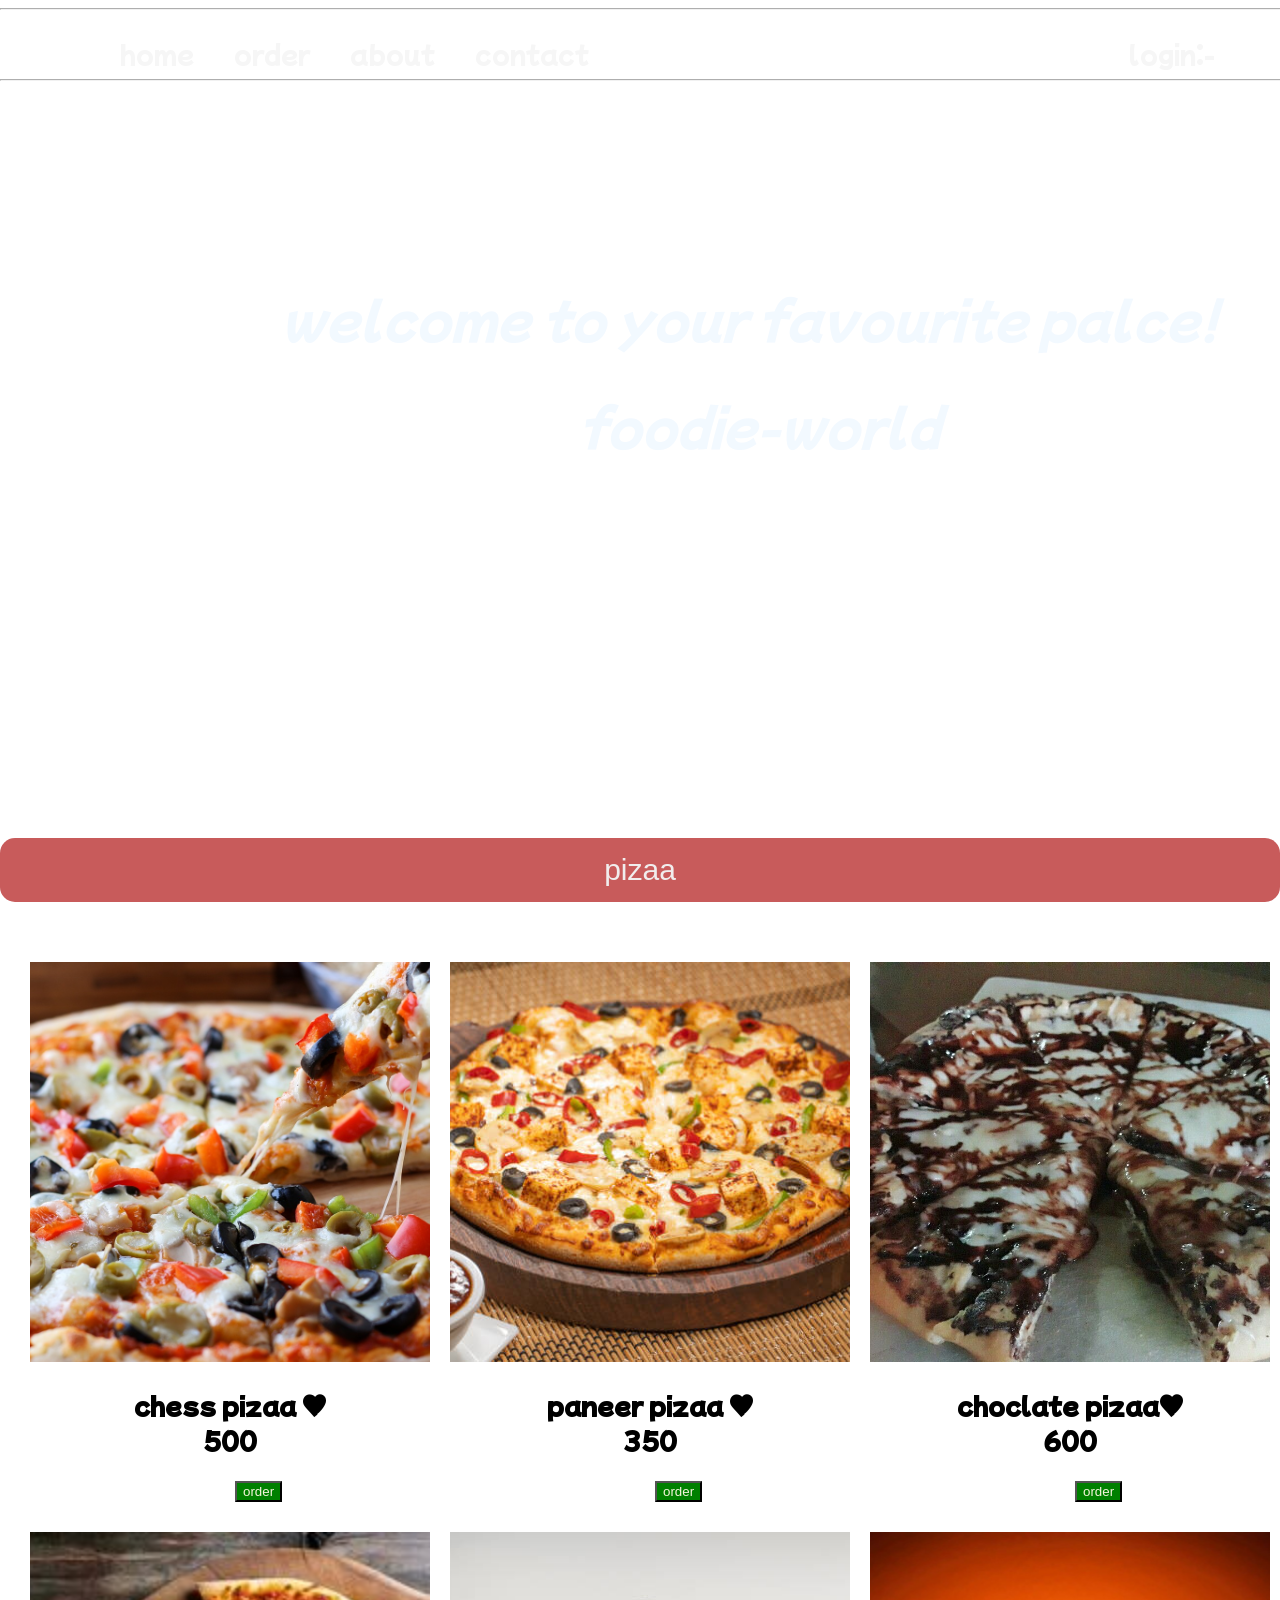
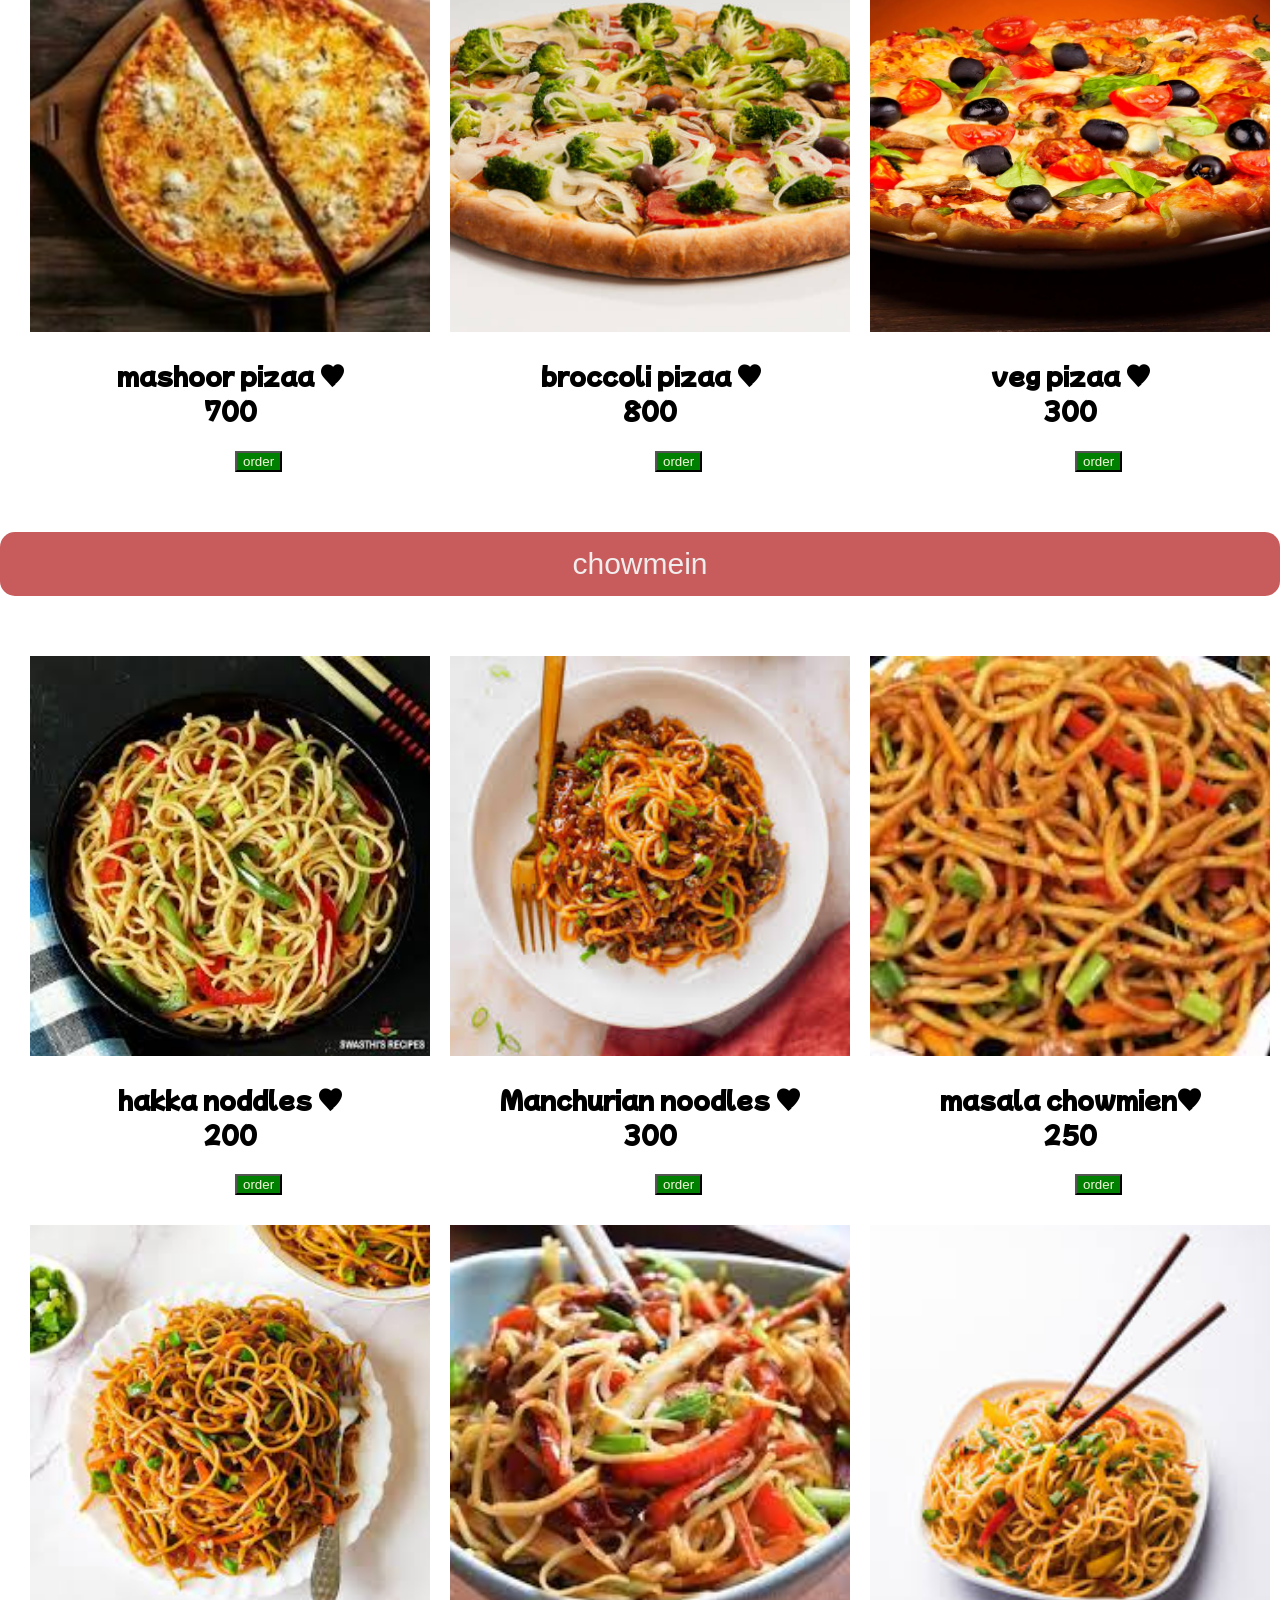
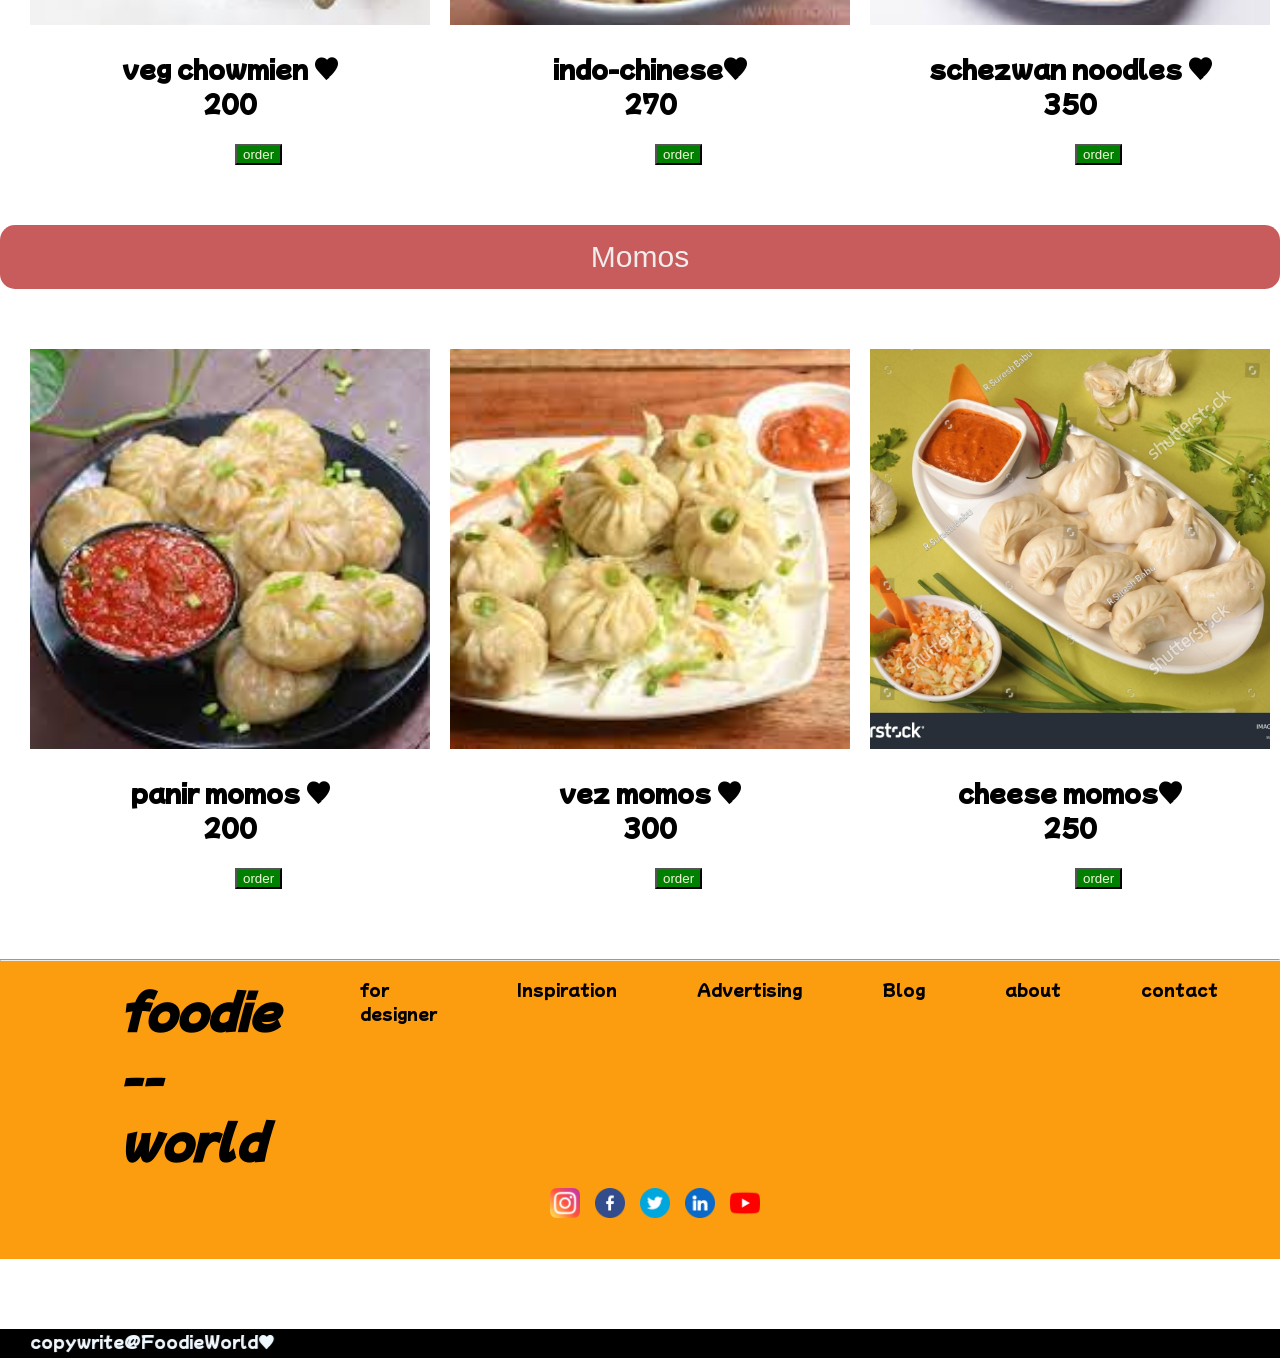
==== foodie.html @ 538b3e46 "friest commit" ====
<!DOCTYPE html>
<html lang="en">
<head>
    <meta charset="UTF-8">
    <meta http-equiv="X-UA-Compatible" content="IE=edge">
    <meta name="viewport" content="width=device-width, initial-scale=1.0">
    <title> foodie placce</title>
    <!-- google font -->
    <link rel="preconnect" href="https://fonts.googleapis.com">
<link rel="preconnect" href="https://fonts.gstatic.com" crossorigin>
<link href="https://fonts.googleapis.com/css2?family=Mochiy+Pop+One&display=swap" rel="stylesheet">
    <link rel="stylesheet" href="home.css">
</head>
<body>

    <div id="bg">
        <div>
<hr>
        </div>
            <nav  style="margin-top: 25px; ">
                <li ><a href="#home">home</a></li>
                <li><a href="order.html">order </a></li>
                <li><a href="about.html">about</a></li>
                <li><a href="contact01.html">contact</a></li>
                <li style="margin-left: 500px;"><a href="loginpage.html">login:-</a></li>
            </nav>
        <hr>

        <div class="nav" >
            welcome to your favourite palce!
               <p> foodie-world</p> 


        </div>

    </div>
   
    <a name="Home"></a>
<p  class="food">
    pizaa
</p>
    <section class="add">
        
    <div class="item">
        <img src="image/pizza-5405848_1280.jpg" alt="">
        <h2> chess pizaa <b>&hearts;</b> <br>500</h2>
        <button><a href="order.html" class="order"> order</a></button>
    </div>
    <div class="item">
        <img src="image/panir pizza.jpg" alt="">
        <h2>paneer pizaa <b>&hearts;</b> <br>350</h2>
        <button><a href="order.html" class="order"> order</a></button>
    </div>
        <div class="item">
        <img src="image/choclate pizza.jpg" alt="">
        <h2>choclate pizaa<b>&hearts;</b> <br>600</h2>
        <button><a href="order.html" class="order"> order</a></button>
    </div>
        <div class="item">
        <img src="image/mashoor pizza.jpg" alt="">
        <h2>mashoor pizaa <b>&hearts;</b> <br>700</h2>
        <button><a href="order.html" class="order"> order</a></button>
    </div>
        <div class="item">
        <img src="image/broccoli pizza.jpg" alt="">
        <h2>broccoli pizaa <b>&hearts;</b> <br> 800 </h2>
        <button><a href="order.html" class="order"> order</a></button>
    </div>
    <div class="item">
        <img src="image/veg pizza.jpg" alt="">
        <h2>veg pizaa <b>&hearts;</b> <br> 300</h2>
        <button><a href="order.html" class="order"> order</a></button>
    </div>
    
    
   
</section>
<p class="food">
    chowmein
</p>
    <section class="add">
        
    <div class="item">
        <img src="image/hakka noddles01.jpeg" alt="">
        <h2>hakka noddles <b>&hearts;</b> <br> 200</h2>
        <button><a href="order.html" class="order"> order</a></button>
    </div>
    <div class="item">
        <img src="image/manchurian noodles.jpeg" alt="">
        <h2>Manchurian noodles <b>&hearts;</b> <br> 300 </h2>
        <button><a href="order.html" class="order"> order</a></button>
    </div>
        <div class="item">
        <img src="image/masala chowmien.jpeg" alt="">
        <h2>masala chowmien<b>&hearts;</b> <br> 250</h2>
        <button><a href="order.html" class="order"> order</a></button>
    </div>
        <div class="item">
        <img src="image/veg chowmien.jpeg" alt="">
        <h2>veg chowmien <b>&hearts;</b> <br>200</h2>
        <button><a href="order.html" class="order"> order</a></button>
    </div>
        <div class="item">
        <img src="image/indo-chinese.jpeg" alt="">
        <h2>indo-chinese<b>&hearts;</b> <br>270</h2>
        <button><a href="order.html" class="order"> order</a></button>
        </div>
        <div class="item">
        <img src="image/schezwan noodles.jpeg" alt="">
        <h2>schezwan noodles <b>&hearts;</b> <br>350</h2>
        <button><a href="order.html" class="order"> order</a></button>
    </div>
   
</section>
<p class="food">
    Momos
</p>
    <section class="add">
        
    <div class="item">
        <img src="image/panir momos.jpeg" alt="">
        <h2>panir momos <b>&hearts;</b> <br> 200</h2>
        <button><a href="order.html" class="order"> order</a></button>
    </div>
    <div class="item"> 
        <img src="image/vez momos.jpeg" alt="">
        <h2>vez momos <b>&hearts; </b> <br> 300 </h2>
        <button><a href="order.html" class="order"> order</a></button>
    </div>
        <div class="item">
        <img src="image/chez momos.jpg" alt="">
        <h2>cheese momos<b>&hearts;</b> <br> 250</h2>
        <button><a href="order.html" class="order"> order</a></button>
    </div>
       
   
</section>

<div class="about">
    <hr>
    
    <ul>
        <li><b>foodie <br>-- world</b> </li>
        <li>for designer</li>
        <li>Inspiration</li>
        <li>Advertising</li>
        <li>Blog</li>
        <li><a href="about.html">about</a></li>
        <li><a href="contact01.html">contact</a></li>

        <li>Support</li> 
       
    </ul>
    <div class="img">
        <img src="image/instagram.png" alt="">
      <img style="margin-left: 15px;" src="image/facebook.png" alt="">
      <img style="margin-left: 15px;" src="image/twitter.png" alt="">  
      <img style="margin-left: 15px;" src="image/linkedin.png" alt="">  
      <img style="margin-left: 15px;" src="image/youtube.png" alt="">  
  
    </div>

</div>
<div class="copy">
    
    <marquee behavior="scroll" direction="right">
copywrite@FoodieWorld&hearts;
</marquee>
</div>


<script src="js01.js"></script>
</body>
</html>
---- home.css ----
body{
    margin: 0;
    padding: 0;
    font-family: 'Mochiy Pop One', sans-serif;
}
    
    nav{
        display: flex;
       margin: 0;
        margin-left: 100px;
        margin-top: 15px;
        list-style-type: none;
       
       
    }

 nav li a{
    display: inline;
   list-style: none;
    transition: o.2s ease;
    color: whitesmoke;
    cursor: pointer;
    padding: 20px;
    font-size: 25px;
    margin-right: 0px;
    transition: 0.2s ease;
    text-decoration: none;
 
}
a:hover{
    color: #000;
    transform: scale(1.04);
    
}
.nav{
   
    text-align: center;
    margin-top: 200px;
font-style: italic;
font-size: 50px;
color: aliceblue;

}
.nav p{
    margin-top: 35px;
    margin-left: 20px;
 
}
.add{
    display: grid;
    grid-template-columns: repeat(3, 1fr);
    padding: 30px 30px;
    grid-column-gap: 20px;
    grid-row-gap: 30px;
}
.item img{
      width: 400px;
      height: 400px;
     object-fit: cover;
     cursor: pointer;
     transition: 0.2s ease;
}
.item img:hover{
    transform: scale(1.04);
}
h2{
    text-align: center;
    animation-name: love;
   
}
b{
    
    transition: 0.5s ease;
    
} 
    

b:hover{
    transform: scale(1.5);
    color: red;

}

.item button{
    background-color: green;
    color: antiquewhite;
    text-align: center;
    margin-left: 205px;
   
    
}


.food{
    background-color: rgb(200, 91, 91);
    color: rgb(241, 237, 237);
   display: grid;
    place-items: center;
    padding-top: 15px;
    padding-bottom: 15px;
   font-size: 30px;
   font-family: Impact, Haettenschweiler, 'Arial Narrow Bold', sans-serif;
   border-radius: 15px;

    
} 

/* contact us  style sheet.... */

.bg{

    background-color: rgb(140, 236, 140);
    color: rgb(2, 1, 1);
}
.contact b{
display: flex;
position: relative;
justify-content: center;
align-items: center;
font-family: Cambria, Cochin, Georgia, Times, 'Times New Roman', serif;
font-size: 30px;

}

.gn {
margin-left: 300px;
font-size: 20px;

}
#vertical-line{
width: 2px;
height: 100px;
background-color: black;
margin-left: 100px;
}
#social{
margin-left: 120px;
margin-top: 10px;
}
#social img{
width: 30px;
height: 30px;
border-radius: 50%;
margin-top: 10px;
cursor: pointer;
}
#form{
margin-top: 60px;
margin-left: 300px;
}
#form ul li{
list-style: none;
font-size: 20px;
margin-top: 10px;
text-decoration: none;
}
#form input{
width: 20%;
padding-left: 300px;
padding-right: 200px;
background-color:rgb(225, 216, 216);

}
form ul button{
cursor: pointer;
margin-top: 40px; 
padding-left:5px ;
padding-right: 5px;
margin-left: 50px;
margin-bottom: 100px;
}
button:hover{
color:whitesmoke;
background-color: rgb(127, 127, 249);
border-radius: 13px;


}
#new{
width: 3px;
height: 400px;
background-color: whitesmoke;
margin-left: 100px;
}
/* about style sheet.... */



    .order{
        color: beige; 
        text-decoration-line: none;
    }

    #bg{
        
        width: 1500px;
        height: 800px;
      background-repeat: no-repeat;
      background-size: cover;
      opacity: 0.8;
    }
    .copy{
        margin-top: 70px;
        background-color: black;
        color: aliceblue;
        
    }
    .about{
        margin-top: 40px;
        background-color: rgb(252, 157, 16);
        color: #000;
        height: 300px;

    }
    .about ul {
display: flex;

    }
   
     .about ul li{
        padding-left: 70px;
        list-style: none;
        text-decoration: none;
        margin-left: 10px;
        cursor: pointer;
        list-style-type: none;
        color:black ;
    }
    .about ul li a{
text-decoration: none;
list-style-type: none;
color: #000;

    }
   
       
    li b{
        font-style: italic;
        font-size: 45px;
    }
    .img{
        display: flex;
        width: 30px;
        height: 30px;
        border-radius: 50%;
        margin-top: 10px;
        cursor: pointer;
        margin-top: 10px;
        margin-left: 500px;
        padding-left: 50px;
        
    
    }
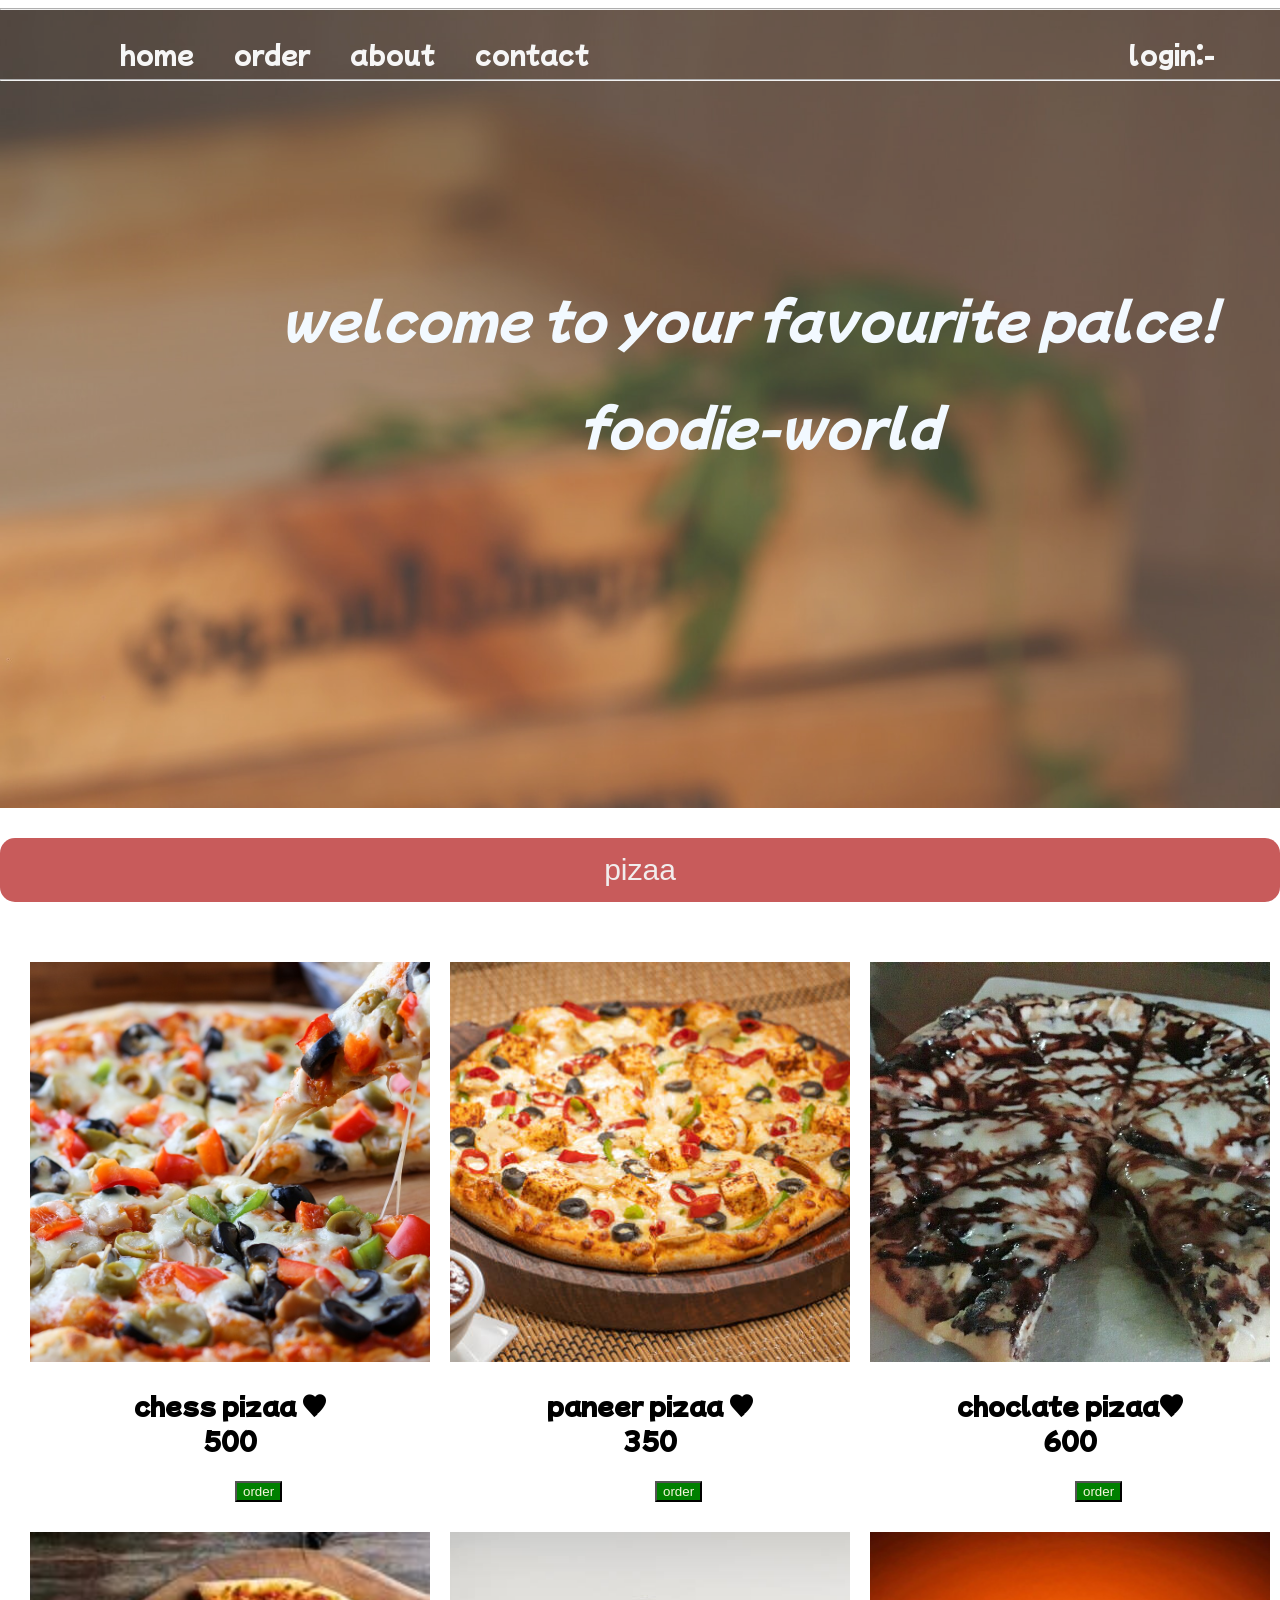
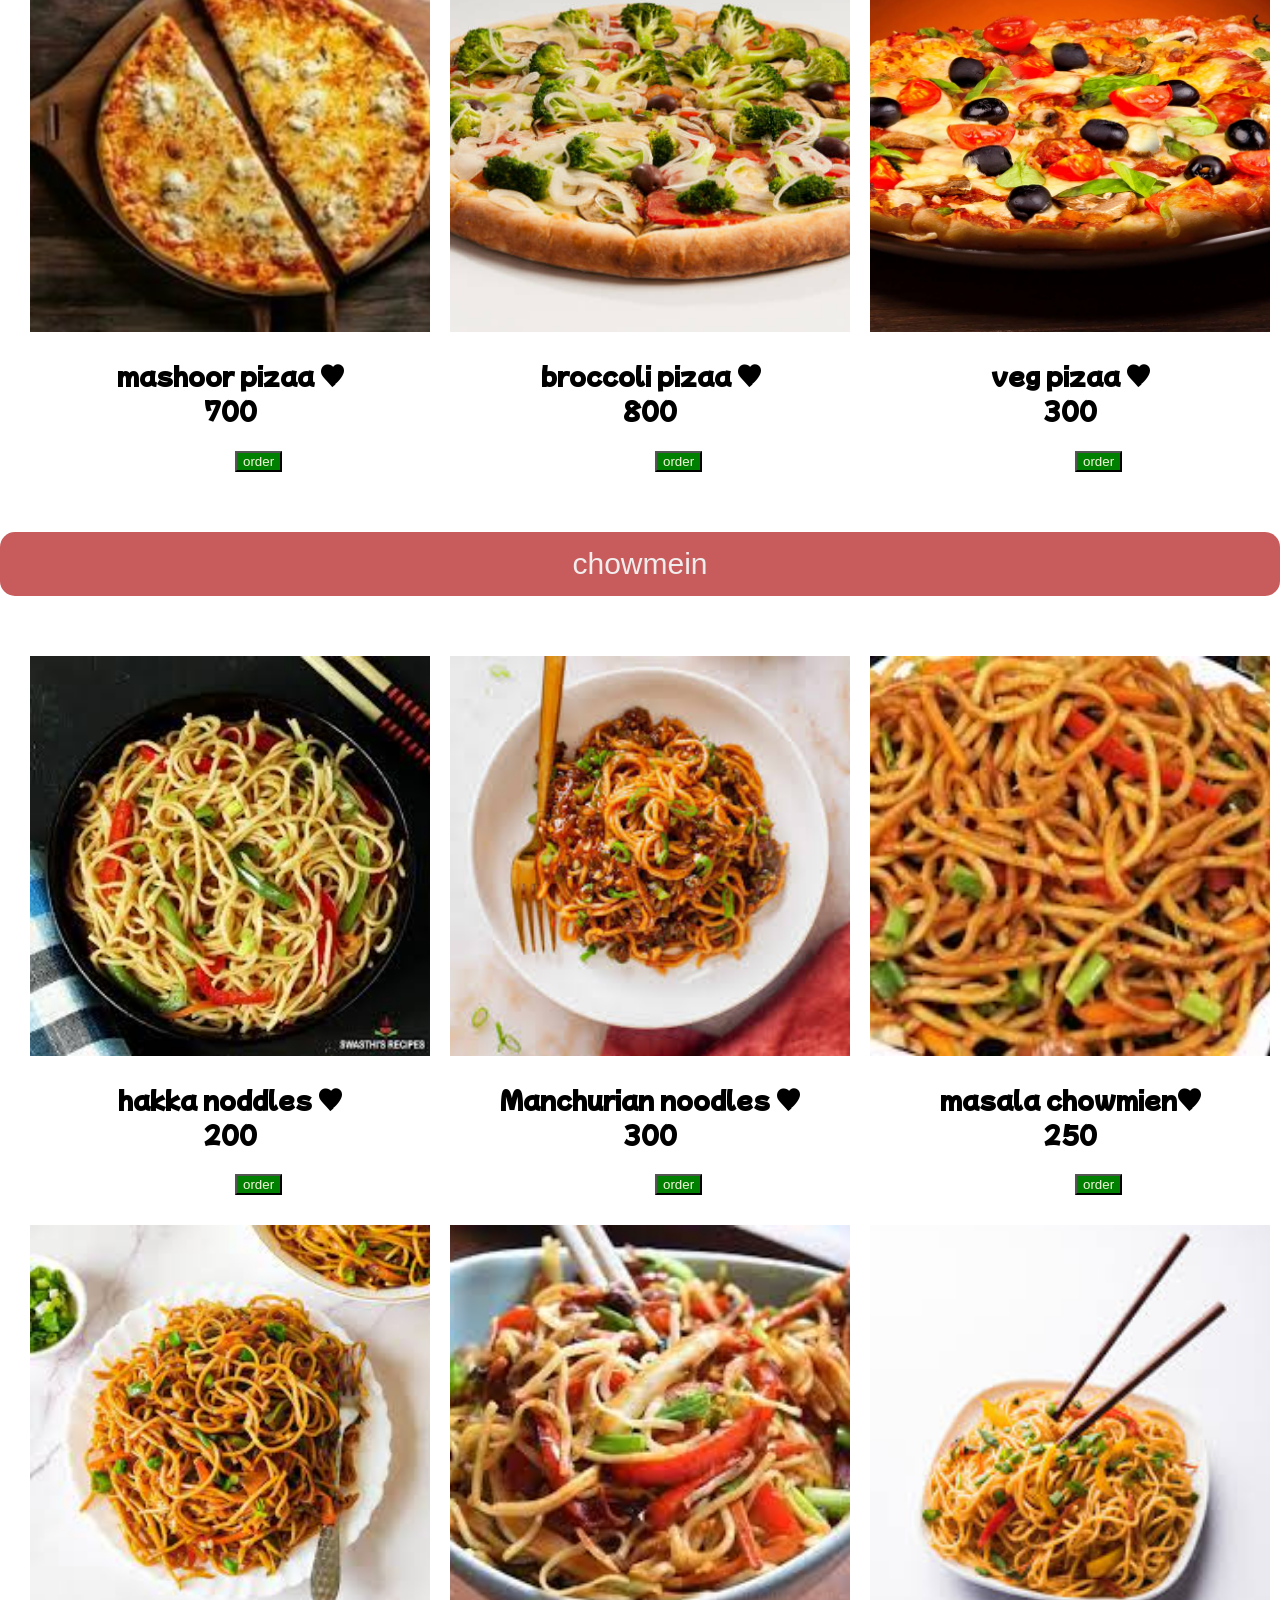
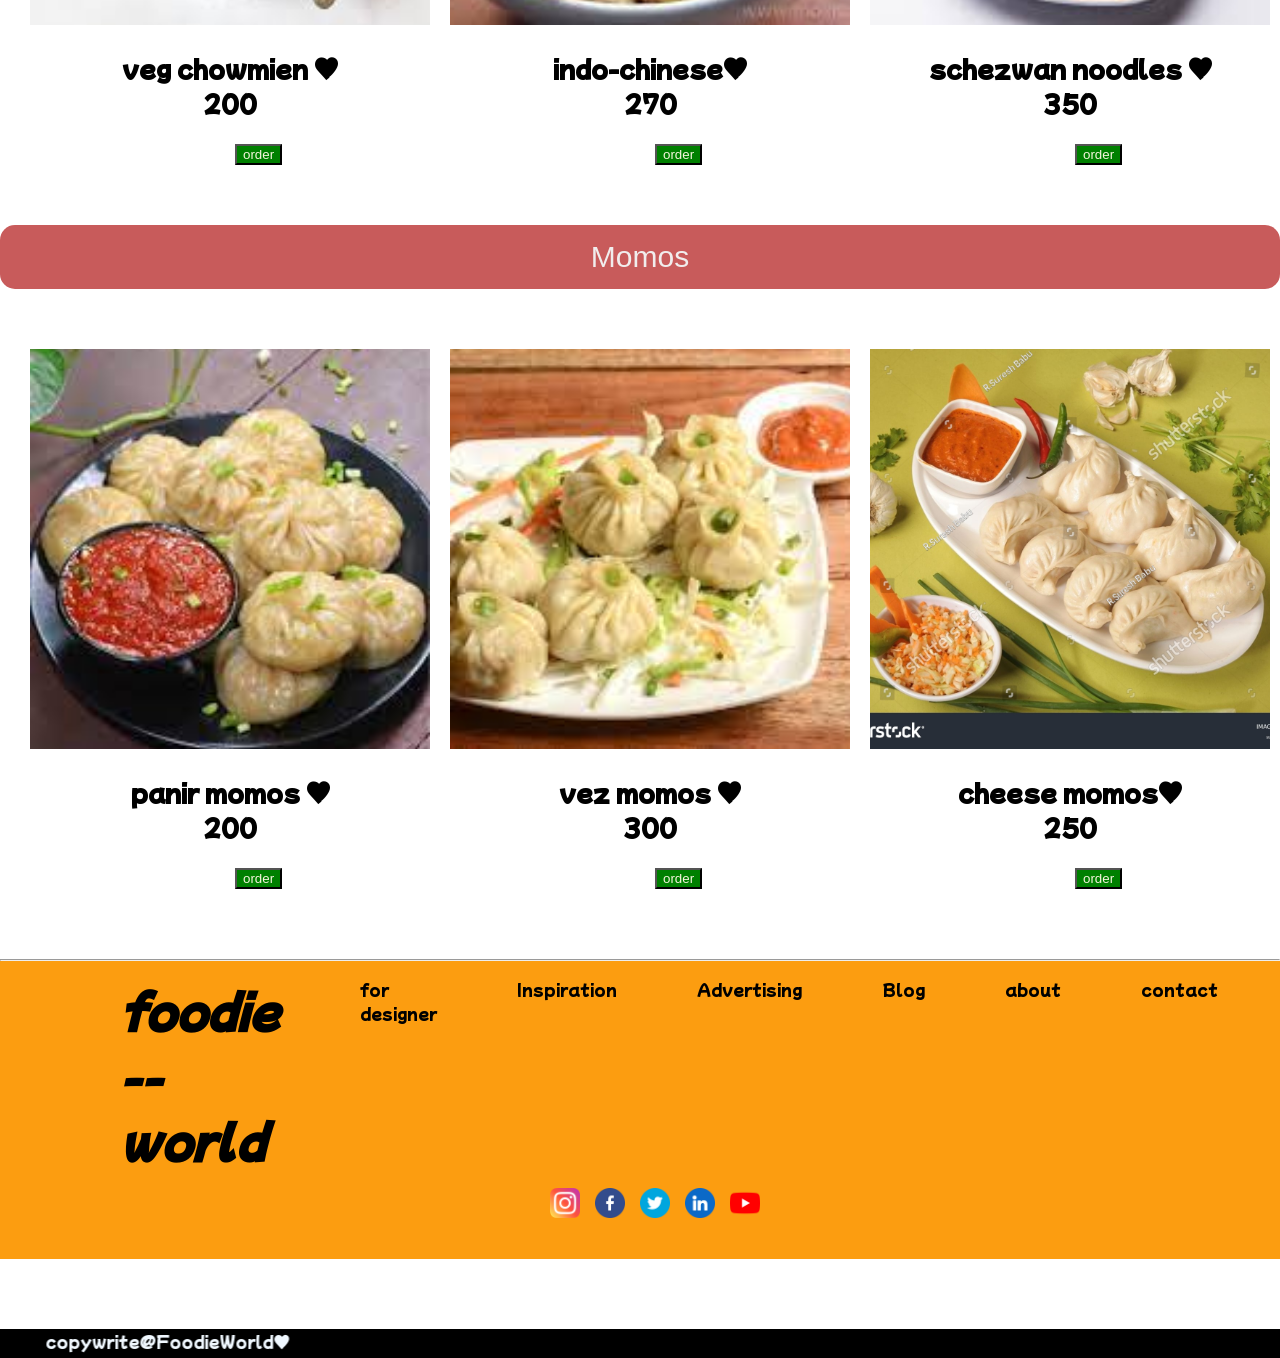
==== commit 9e927f2a: "Update foodie.html edited" ====
--- a/foodie.html
+++ b/foodie.html
@@ -13,7 +13,7 @@
 </head>
 <body>
 
-    <div id="bg">
+    <div id="bg" >
         <div>
 <hr>
         </div>
@@ -23,6 +23,7 @@
                 <li><a href="about.html">about</a></li>
                 <li><a href="contact01.html">contact</a></li>
                 <li style="margin-left: 500px;"><a href="loginpage.html">login:-</a></li>
+                 
             </nav>
         <hr>
 
@@ -42,32 +43,38 @@
     <section class="add">
         
     <div class="item">
-        <img src="image/pizza-5405848_1280.jpg" alt="">
+
+      <a href="insidePizza.html">  <img src="image/pizza-5405848_1280.jpg" alt=""></a>
         <h2> chess pizaa <b>&hearts;</b> <br>500</h2>
         <button><a href="order.html" class="order"> order</a></button>
     </div>
     <div class="item">
-        <img src="image/panir pizza.jpg" alt="">
+        <a href="insidePizza.html">
+        <img src="image/panir pizza.jpg" alt=""></a>
         <h2>paneer pizaa <b>&hearts;</b> <br>350</h2>
         <button><a href="order.html" class="order"> order</a></button>
     </div>
         <div class="item">
-        <img src="image/choclate pizza.jpg" alt="">
+            <a href="insidePizza.html">
+        <img src="image/choclate pizza.jpg" alt=""></a>
         <h2>choclate pizaa<b>&hearts;</b> <br>600</h2>
         <button><a href="order.html" class="order"> order</a></button>
     </div>
         <div class="item">
-        <img src="image/mashoor pizza.jpg" alt="">
+            <a href="insidePizza.html">
+        <img src="image/mashoor pizza.jpg" alt=""></a>
         <h2>mashoor pizaa <b>&hearts;</b> <br>700</h2>
         <button><a href="order.html" class="order"> order</a></button>
     </div>
         <div class="item">
-        <img src="image/broccoli pizza.jpg" alt="">
+            <a href="insidePizza.html">
+        <img src="image/broccoli pizza.jpg" alt=""></a>
         <h2>broccoli pizaa <b>&hearts;</b> <br> 800 </h2>
         <button><a href="order.html" class="order"> order</a></button>
     </div>
     <div class="item">
-        <img src="image/veg pizza.jpg" alt="">
+        <a href="insidePizza.html">
+        <img src="image/veg pizza.jpg" alt=""></a>
         <h2>veg pizaa <b>&hearts;</b> <br> 300</h2>
         <button><a href="order.html" class="order"> order</a></button>
     </div>
@@ -80,33 +87,39 @@
 </p>
     <section class="add">
         
-    <div class="item">
-        <img src="image/hakka noddles01.jpeg" alt="">
+    <div class="item">   
+        <a href="insideChowmin.html">
+        <img src="image/hakka noddles01.jpeg" alt=""></a>
         <h2>hakka noddles <b>&hearts;</b> <br> 200</h2>
         <button><a href="order.html" class="order"> order</a></button>
     </div>
     <div class="item">
-        <img src="image/manchurian noodles.jpeg" alt="">
+        <a href="insideChowmin.html">
+        <img src="image/manchurian noodles.jpeg" alt=""></a>
         <h2>Manchurian noodles <b>&hearts;</b> <br> 300 </h2>
         <button><a href="order.html" class="order"> order</a></button>
     </div>
         <div class="item">
-        <img src="image/masala chowmien.jpeg" alt="">
+            <a href="insideChowmin.html">
+        <img src="image/masala chowmien.jpeg" alt=""></a>
         <h2>masala chowmien<b>&hearts;</b> <br> 250</h2>
         <button><a href="order.html" class="order"> order</a></button>
     </div>
         <div class="item">
-        <img src="image/veg chowmien.jpeg" alt="">
+            <a href="insideChowmin.html">
+        <img src="image/veg chowmien.jpeg" alt=""></a>
         <h2>veg chowmien <b>&hearts;</b> <br>200</h2>
         <button><a href="order.html" class="order"> order</a></button>
     </div>
         <div class="item">
-        <img src="image/indo-chinese.jpeg" alt="">
+            <a href="insideChowmin.html">
+        <img src="image/indo-chinese.jpeg" alt=""></a>
         <h2>indo-chinese<b>&hearts;</b> <br>270</h2>
         <button><a href="order.html" class="order"> order</a></button>
         </div>
         <div class="item">
-        <img src="image/schezwan noodles.jpeg" alt="">
+            <a href="insideChowmin.html">
+        <img src="image/schezwan noodles.jpeg" alt=""></a>
         <h2>schezwan noodles <b>&hearts;</b> <br>350</h2>
         <button><a href="order.html" class="order"> order</a></button>
     </div>
@@ -118,17 +131,22 @@
     <section class="add">
         
     <div class="item">
-        <img src="image/panir momos.jpeg" alt="">
+        <a href="insideMomos.html">
+        <img src="image/panir momos.jpeg" alt=""></a>
         <h2>panir momos <b>&hearts;</b> <br> 200</h2>
         <button><a href="order.html" class="order"> order</a></button>
     </div>
     <div class="item"> 
-        <img src="image/vez momos.jpeg" alt="">
+        
+        <a href="insideMomos.html">
+        <img src="image/vez momos.jpeg" alt=""></a>
         <h2>vez momos <b>&hearts; </b> <br> 300 </h2>
         <button><a href="order.html" class="order"> order</a></button>
     </div>
         <div class="item">
-        <img src="image/chez momos.jpg" alt="">
+            
+        <a href="insideMomos.html">
+        <img src="image/chez momos.jpg" alt=""></a>
         <h2>cheese momos<b>&hearts;</b> <br> 250</h2>
         <button><a href="order.html" class="order"> order</a></button>
     </div>
@@ -171,4 +189,4 @@
 
 <script src="js01.js"></script>
 </body>
-</html>+</html>
